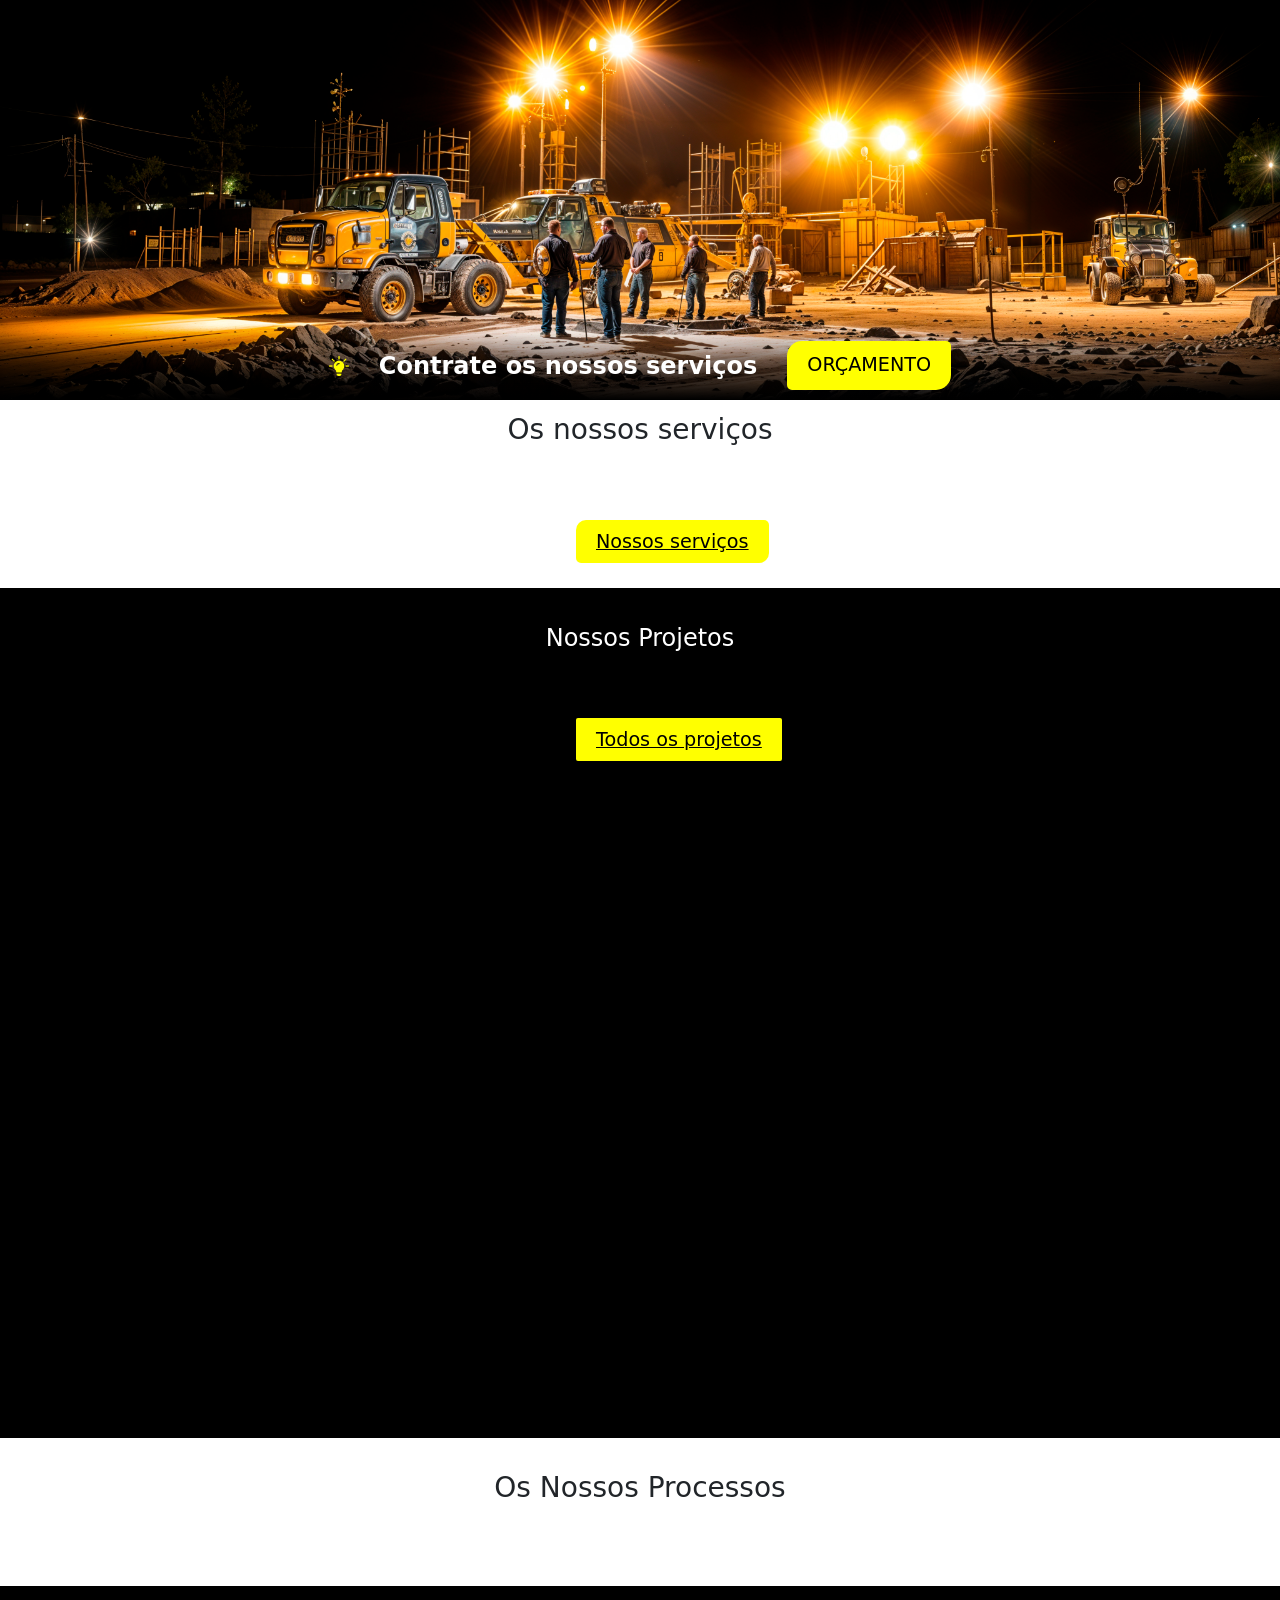
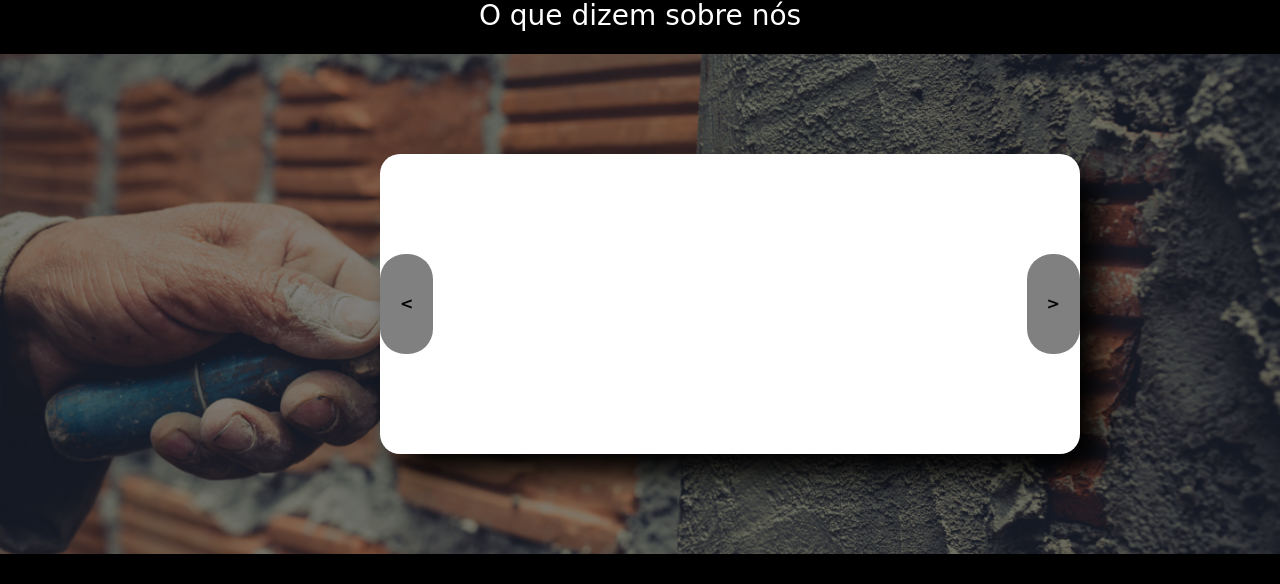
==== index.html @ c29073c8 "feat: terminando os arrays e propriedades dentro do HTML atraves do JS" ====
<!DOCTYPE html>
<html lang="pt-BR">

<head>
    <meta charset="UTF-8">
    <meta name="viewport" content="width=device-width, initial-scale=1.0">
    <title>Kipedreiro</title>
    <link rel="stylesheet" href="assets/css/style.css">
    <script src="https://cdn.jsdelivr.net/npm/bootstrap@5.3.7/dist/js/bootstrap.bundle.min.js"
        integrity="sha384-ndDqU0Gzau9qJ1lfW4pNLlhNTkCfHzAVBReH9diLvGRem5+R9g2FzA8ZGN954O5Q"
        crossorigin="anonymous"></script>
    <link href="https://cdn.jsdelivr.net/npm/bootstrap@5.3.7/dist/css/bootstrap.min.css" rel="stylesheet"
        integrity="sha384-LN+7fdVzj6u52u30Kp6M/trliBMCMKTyK833zpbD+pXdCLuTusPj697FH4R/5mcr" crossorigin="anonymous">

</head>
<body>
    <header id="header">
    </header>
    <main>
        <section class="hero">
            <div class="conteudo-hero">
                <img src="assets/img/icon/018-idea-1.png" alt="Ideia de projeto" class="icon">
                <p1>Contrate os nossos serviços</p1>
                <button class="botao-orcamento">ORÇAMENTO</button>
            </div>
        </section>
        <section class="servicos">
            <h3 class="titulo">Os nossos serviços</h3>
            <div class="container-servicos">
                <div class="cards" id="container_cards_servico">
                </div>
                <div class="botao-projetos">
                    <a href="servicos.html" class="botao-orcamento">Nossos serviços</a>
                </div>
        </section>
        <section class="projetos">
            <h3 class="titulo">Nossos Projetos</h3>
            <div class="container-projetos">
                <div class="cards-projeto" id="cards-projeto">
                   
                </div>
            </div>
            <div class="botao-projetos">
                <a href="projetos.html" class="botao-orcamento">Todos os projetos</a>
            </div>
        </section>
        <section class="processos">
            <h3 class="titulo">Os Nossos Processos</h3>
            <div class="container-processo">
                <div class="cards" id="cards_processos">
                </div>
        </section>
        <section class="testemunhos">
            <h3 class="titulo">O que dizem sobre nós</h3>
            <div class="testemunhos_hero">
                <div class="conteudo_hero_testemunhos" id="testemunho_comentario">
                    <div class="testemunho-controles">
                        <button id="prev-testemunho" class="botoes_slides_esquerdo"><</button>
                        <button id="next-testemunho" class="botoes_slides_direita">></button>
                      </div>
                </div>
            </div>
        </section>
                    
    </main>
    <footer id="footer">
    </footer>

    <script src="/assets/JS/script.js" type="module" defer></script>

</body>

</html>
<article></article>
---- assets/css/style.css ----
@import url("base.css");
@import url("variaveis.css");
@import url("hero.css");
@import url("header.css");
@import url("footer.css");
@import url("projetos.css");
@import url("servicos.css");
@import url("cards.css");
@import url("testemunhos.css");
@import url("processos.css");
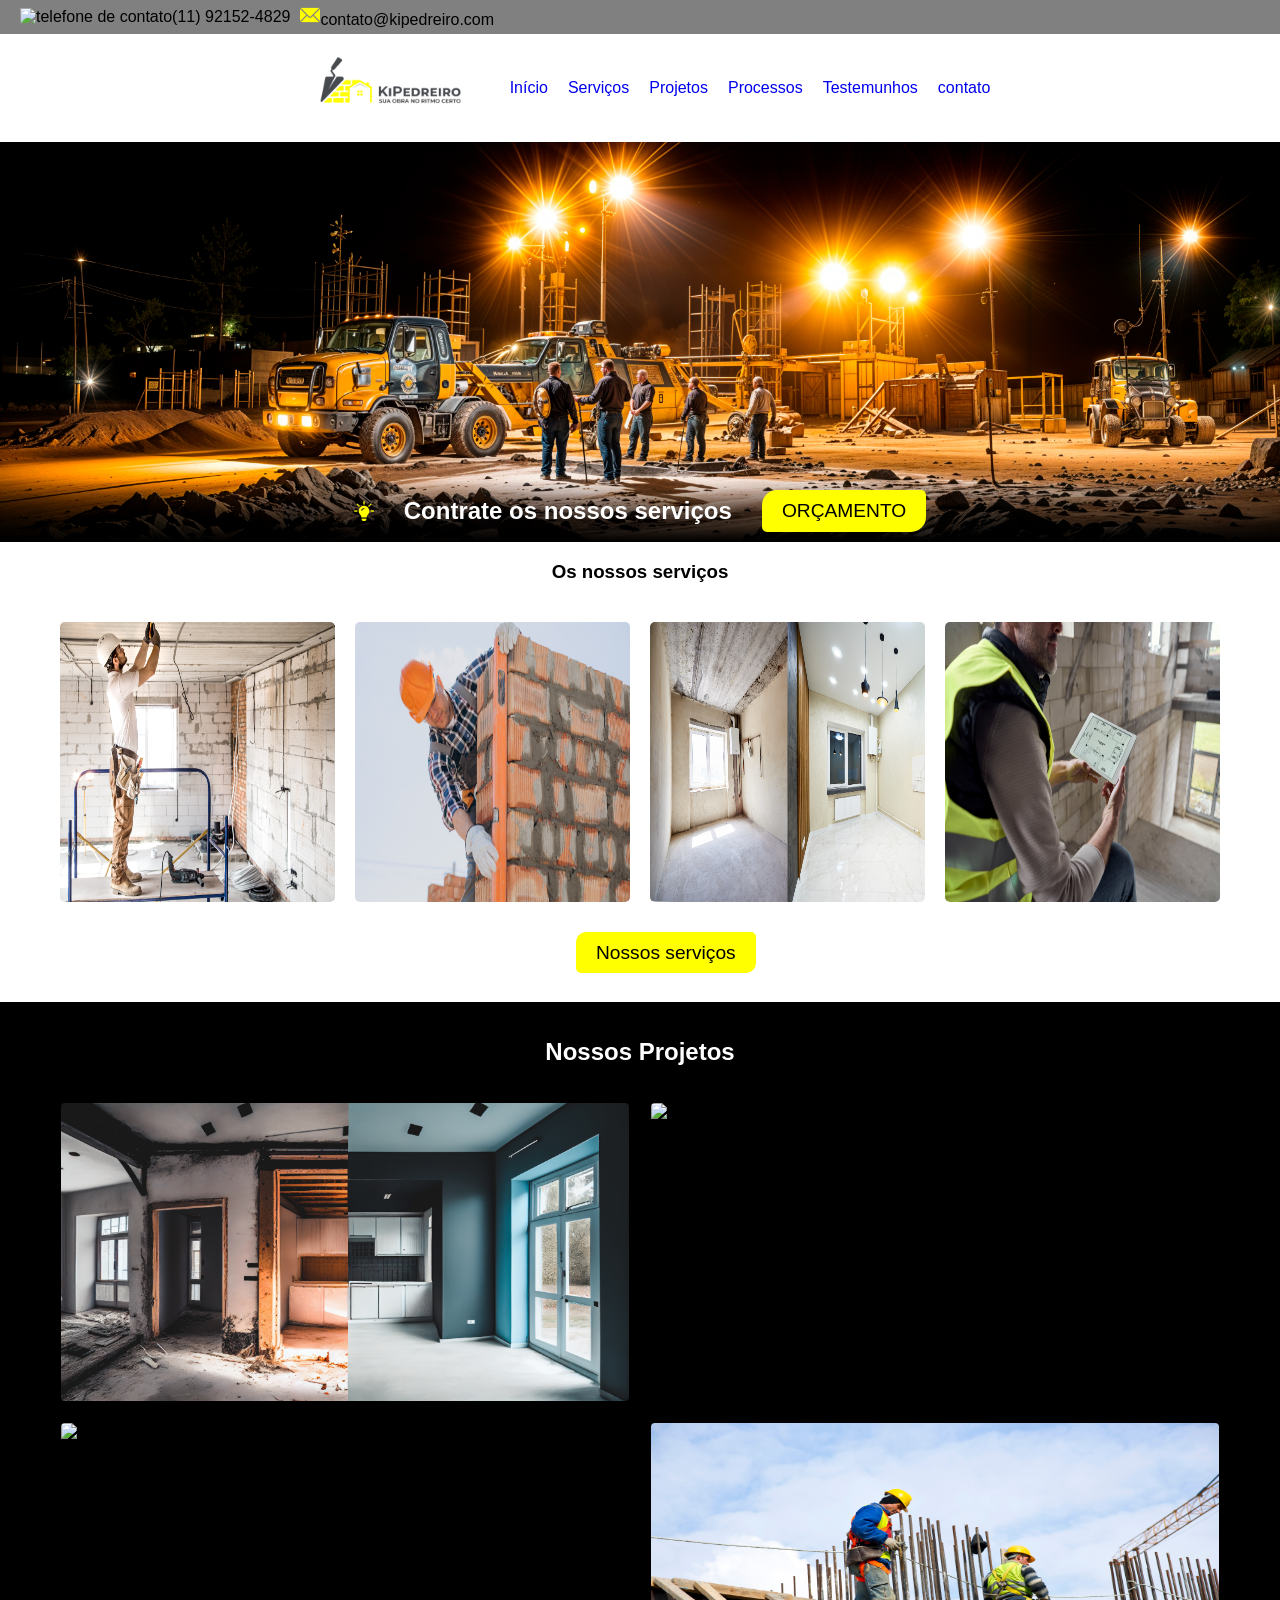
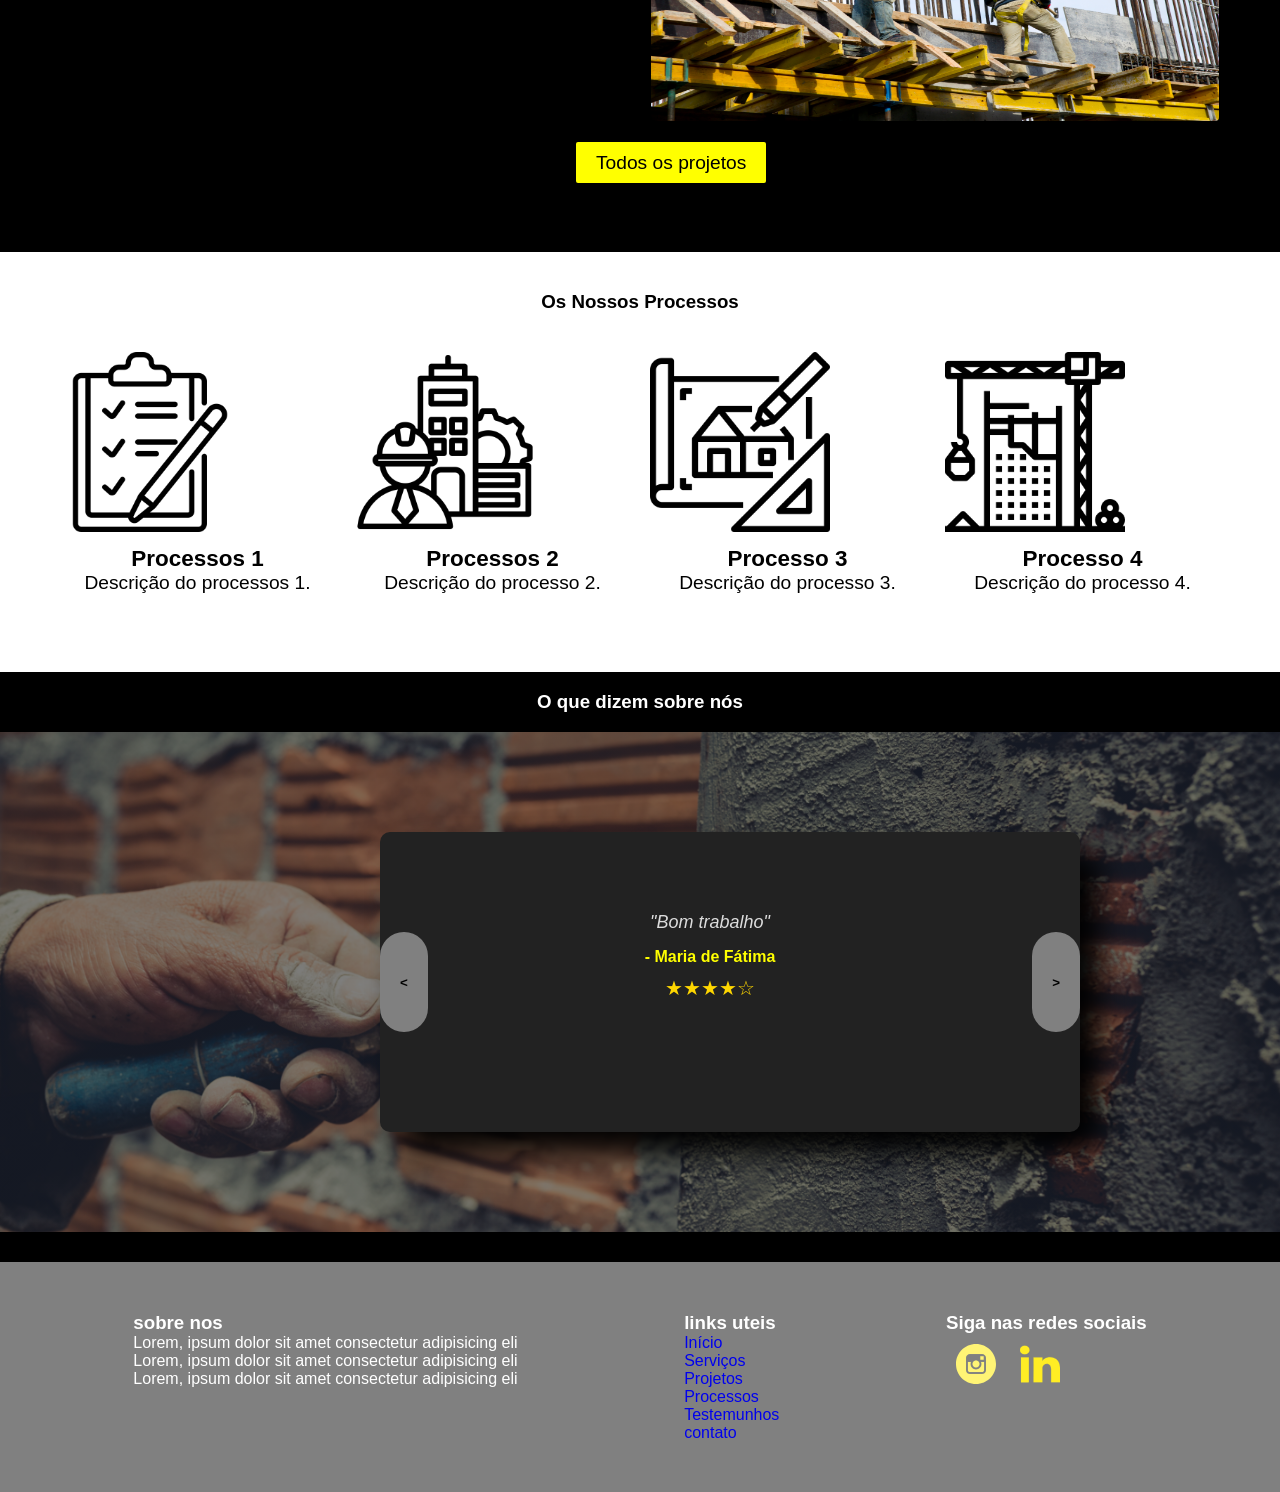
==== commit 1a2326a9: "feat: Começando a pagina processos" ====
--- a/index.html
+++ b/index.html
@@ -6,12 +6,6 @@
     <meta name="viewport" content="width=device-width, initial-scale=1.0">
     <title>Kipedreiro</title>
     <link rel="stylesheet" href="assets/css/style.css">
-    <script src="https://cdn.jsdelivr.net/npm/bootstrap@5.3.7/dist/js/bootstrap.bundle.min.js"
-        integrity="sha384-ndDqU0Gzau9qJ1lfW4pNLlhNTkCfHzAVBReH9diLvGRem5+R9g2FzA8ZGN954O5Q"
-        crossorigin="anonymous"></script>
-    <link href="https://cdn.jsdelivr.net/npm/bootstrap@5.3.7/dist/css/bootstrap.min.css" rel="stylesheet"
-        integrity="sha384-LN+7fdVzj6u52u30Kp6M/trliBMCMKTyK833zpbD+pXdCLuTusPj697FH4R/5mcr" crossorigin="anonymous">
-
 </head>
 <body>
     <header id="header">
@@ -65,7 +59,7 @@
     </main>
     <footer id="footer">
     </footer>
-
+    
     <script src="/assets/JS/script.js" type="module" defer></script>
 
 </body>
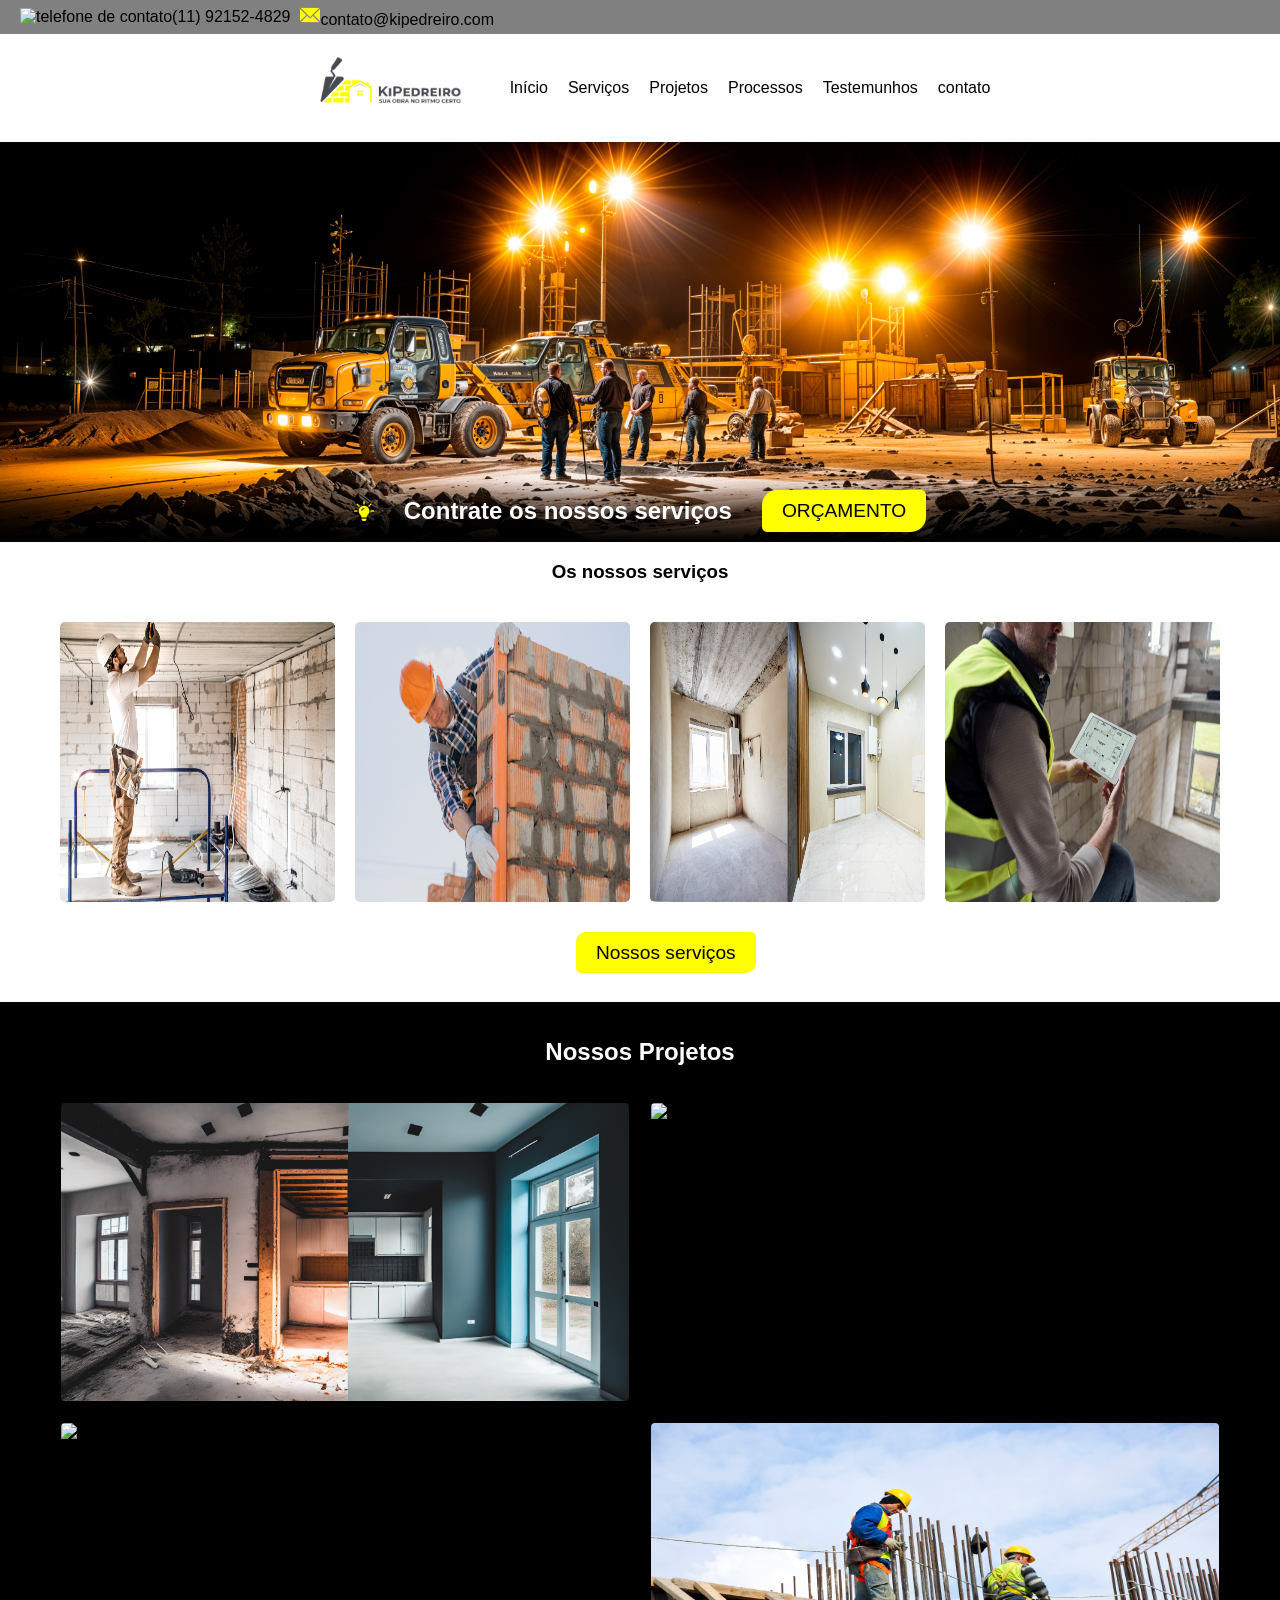
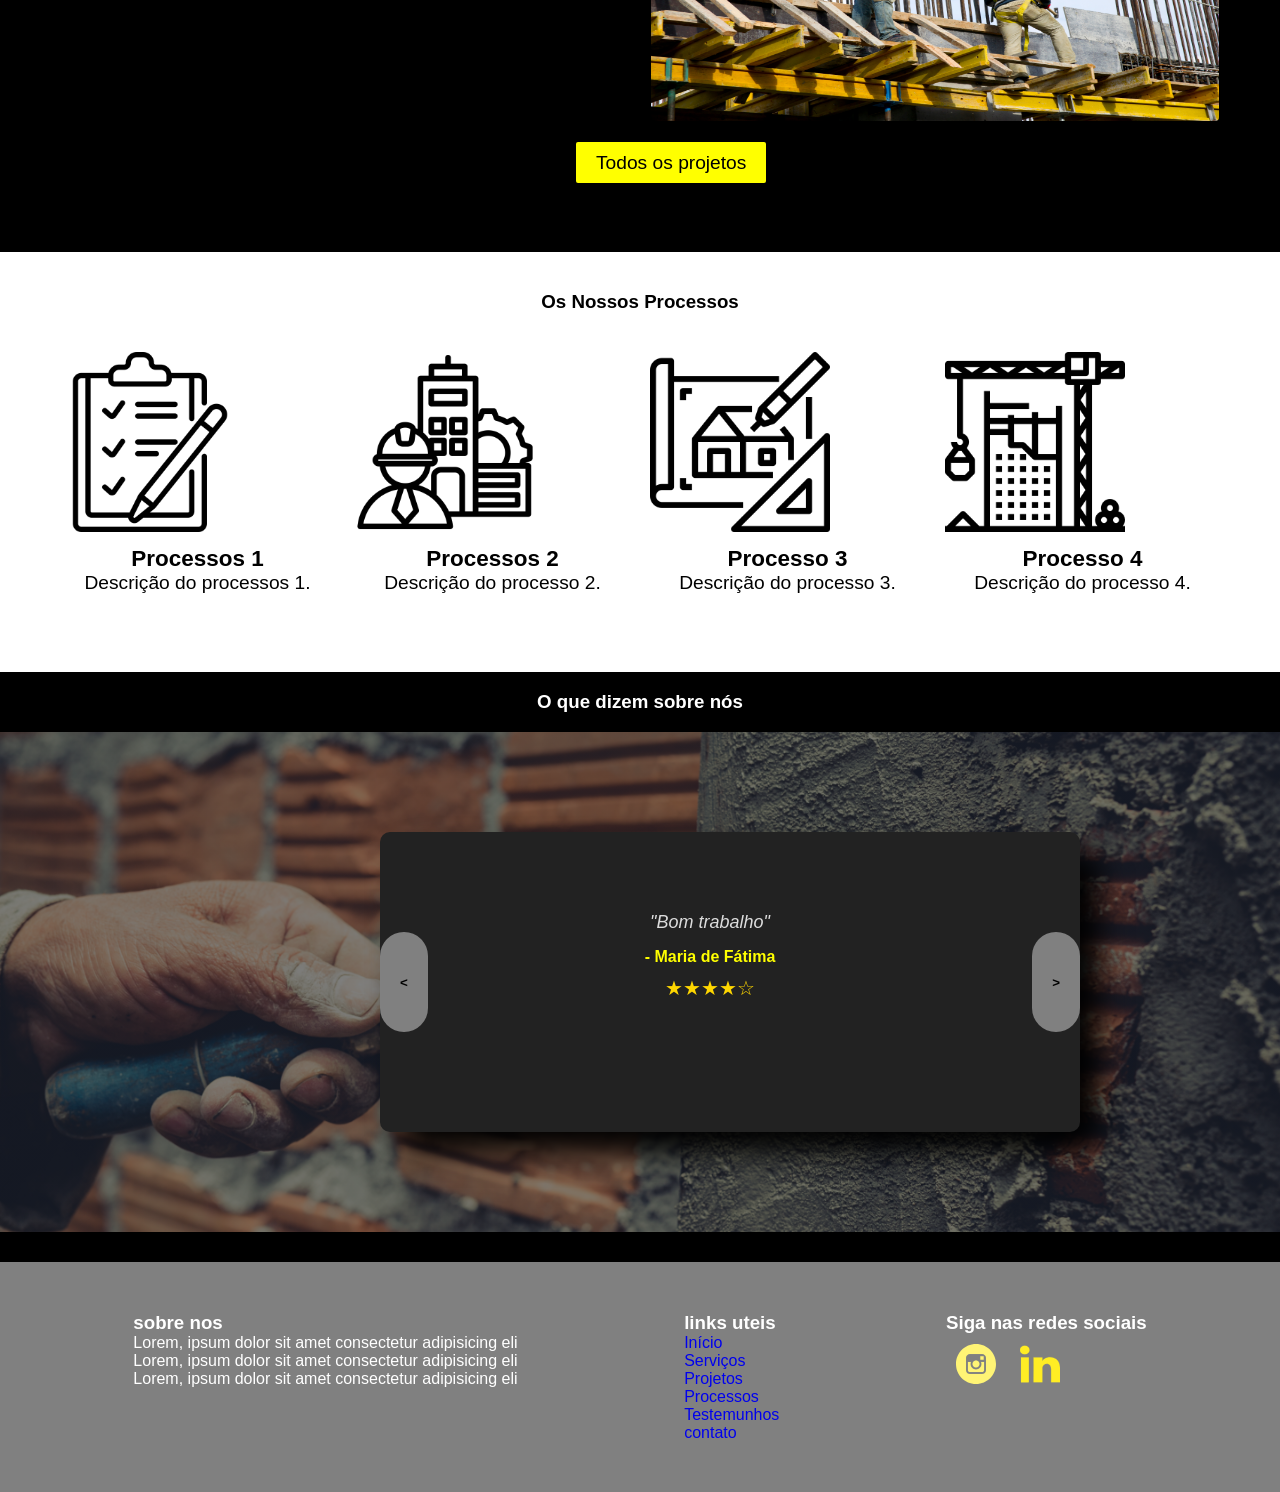
==== commit cc4735b4: "feat. concluindo servicos" ====
--- a/index.html
+++ b/index.html
@@ -6,6 +6,8 @@
     <meta name="viewport" content="width=device-width, initial-scale=1.0">
     <title>Kipedreiro</title>
     <link rel="stylesheet" href="assets/css/style.css">
+
+
 </head>
 <body>
     <header id="header">
@@ -59,7 +61,7 @@
     </main>
     <footer id="footer">
     </footer>
-    
+
     <script src="/assets/JS/script.js" type="module" defer></script>
 
 </body>
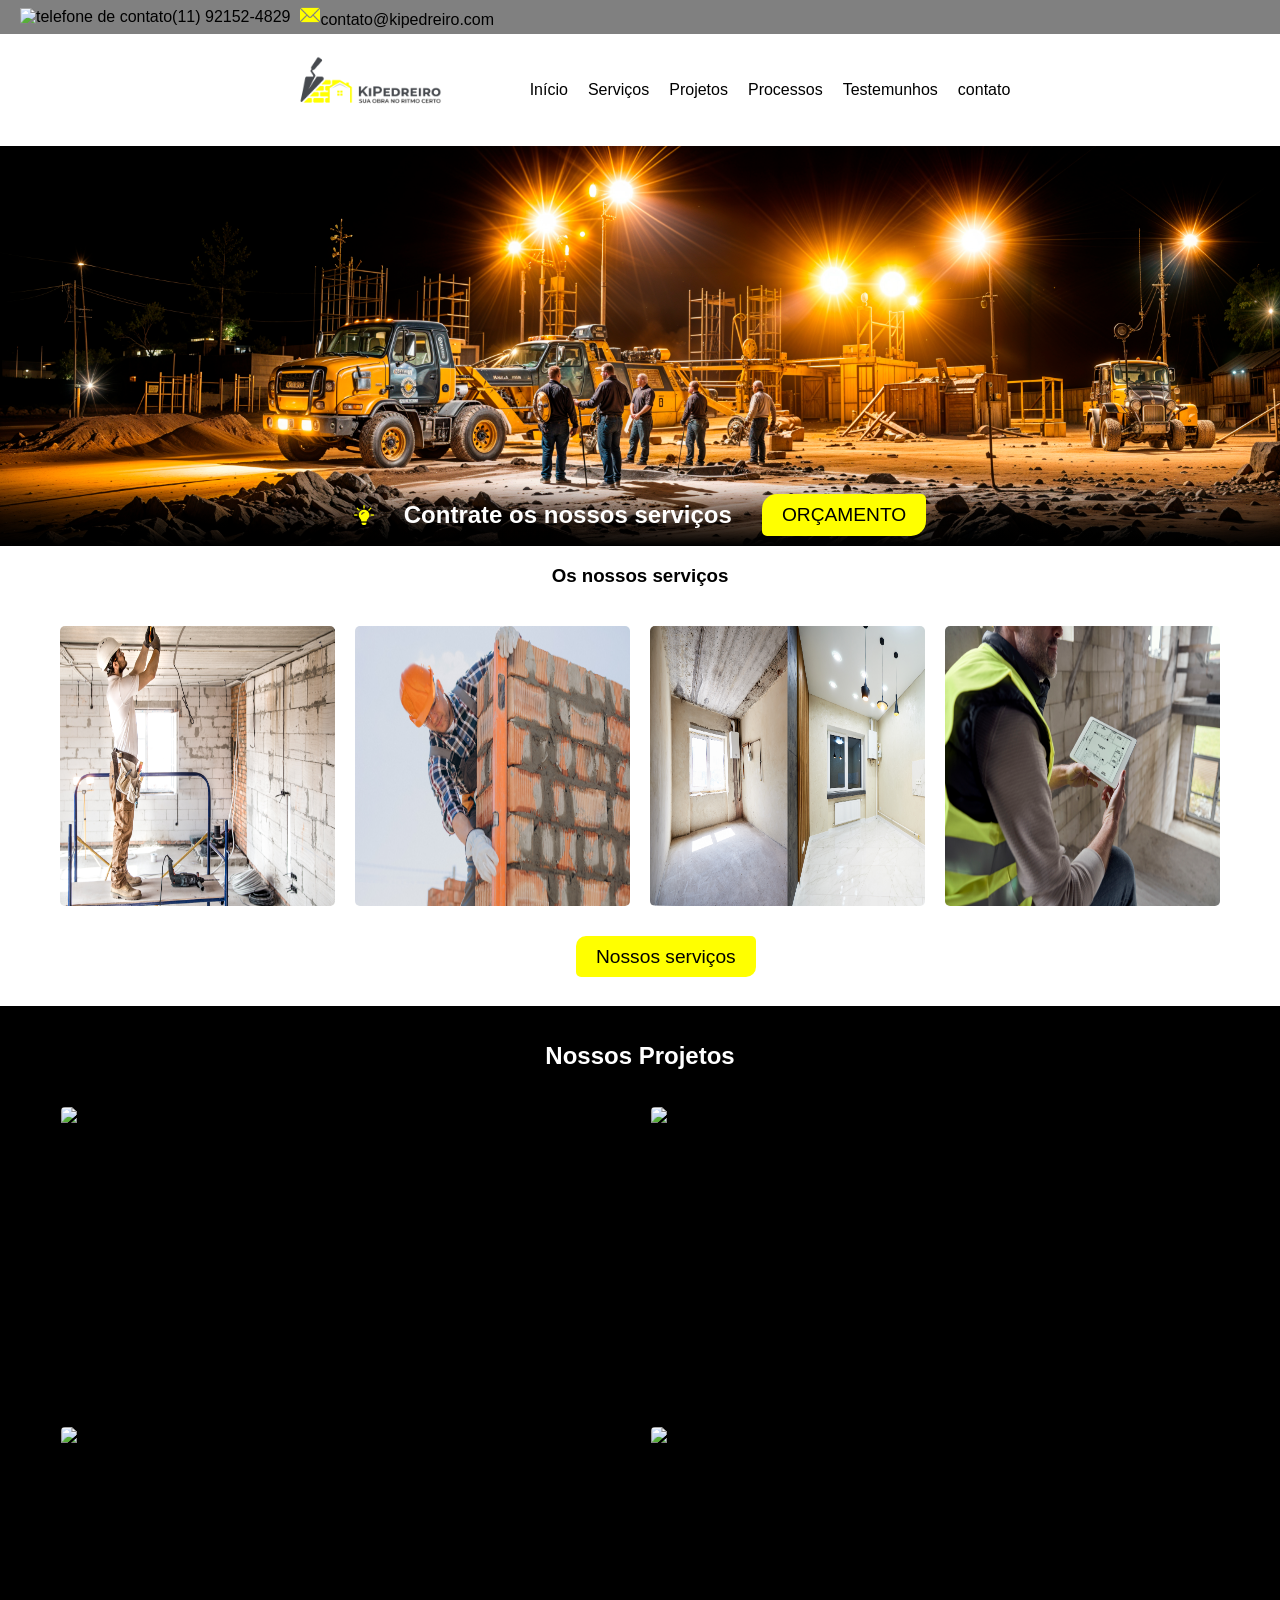
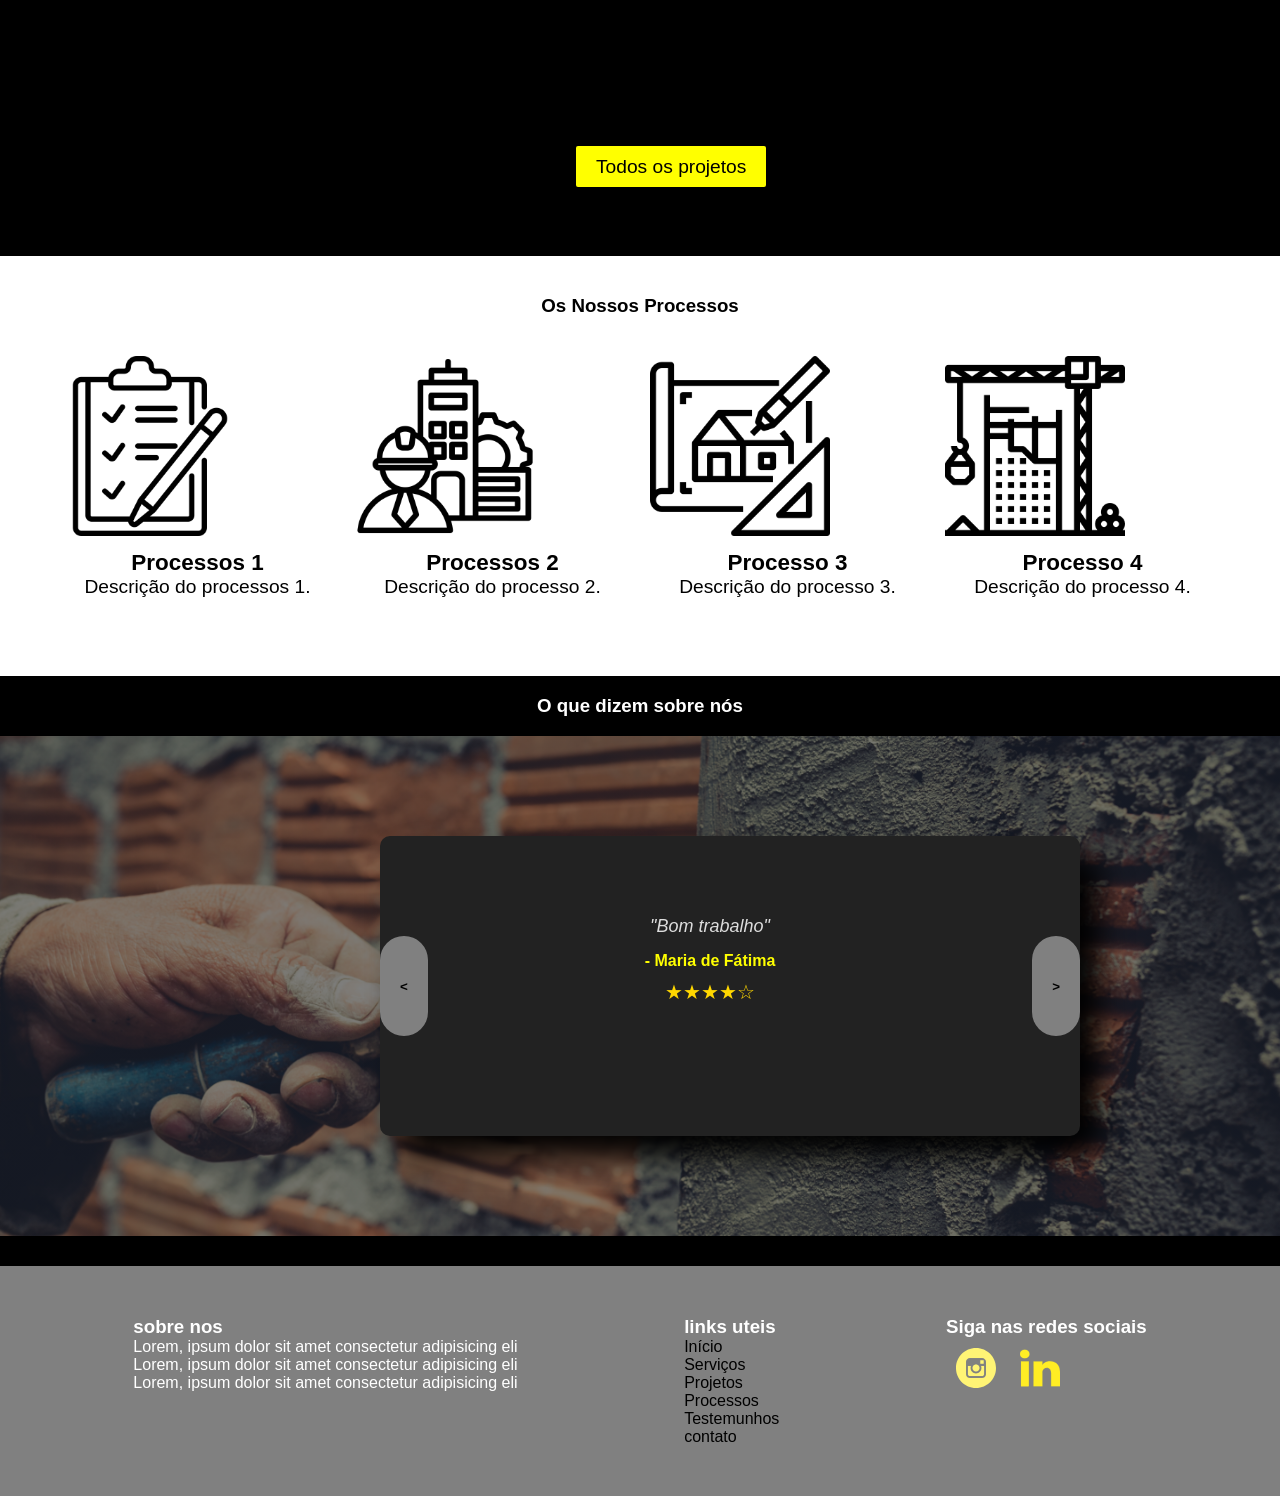
==== commit 1765a397: "feat: Terminado array e propriedade JS pagina projetos" ====
--- a/index.html
+++ b/index.html
@@ -6,8 +6,6 @@
     <meta name="viewport" content="width=device-width, initial-scale=1.0">
     <title>Kipedreiro</title>
     <link rel="stylesheet" href="assets/css/style.css">
-
-
 </head>
 <body>
     <header id="header">
@@ -61,10 +59,9 @@
     </main>
     <footer id="footer">
     </footer>
-
+    
     <script src="/assets/JS/script.js" type="module" defer></script>
 
 </body>
 
 </html>
-<article></article>
--- a/assets/css/style.css
+++ b/assets/css/style.css
@@ -7,4 +7,7 @@
 @import url("servicos.css");
 @import url("cards.css");
 @import url("testemunhos.css");
-@import url("processos.css");+@import url("processos.css");
+@import url("servicos_pagina.css");
+@import url("contato.css");
+@import url("produtos.css");
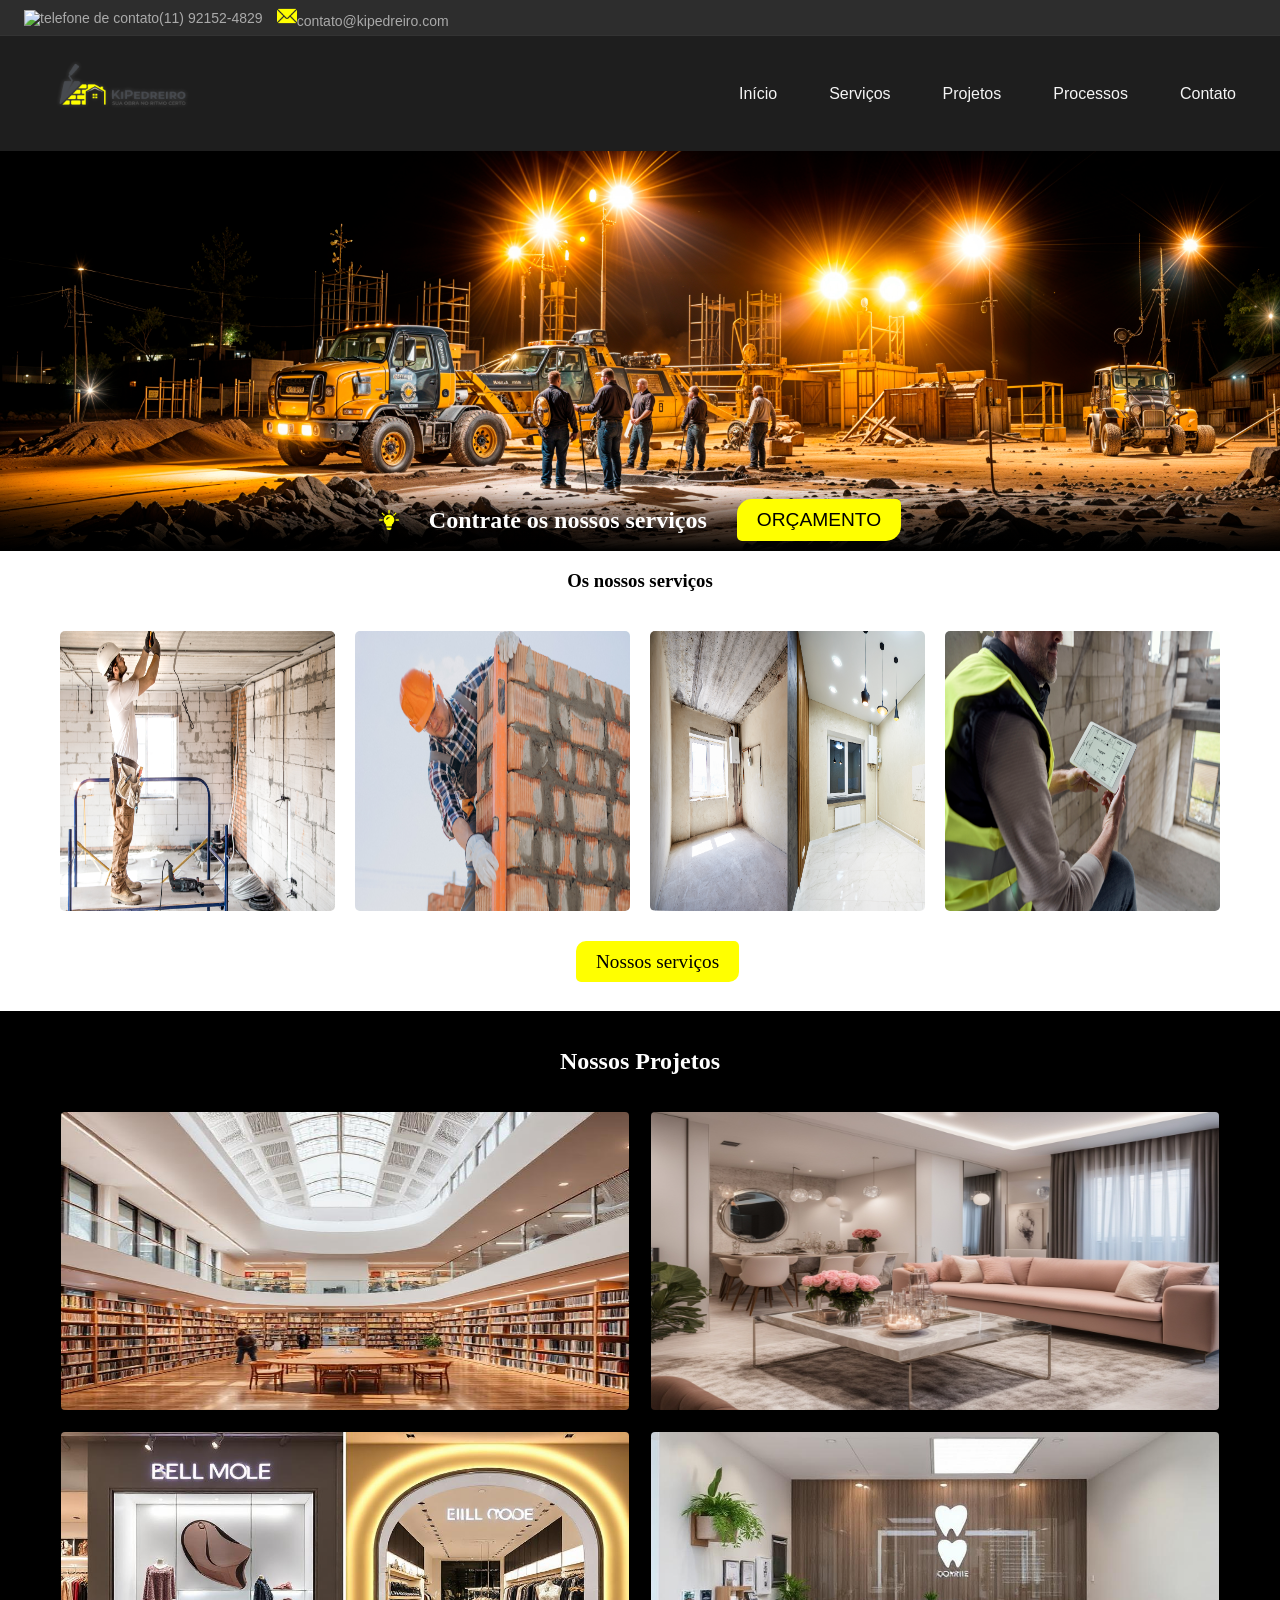
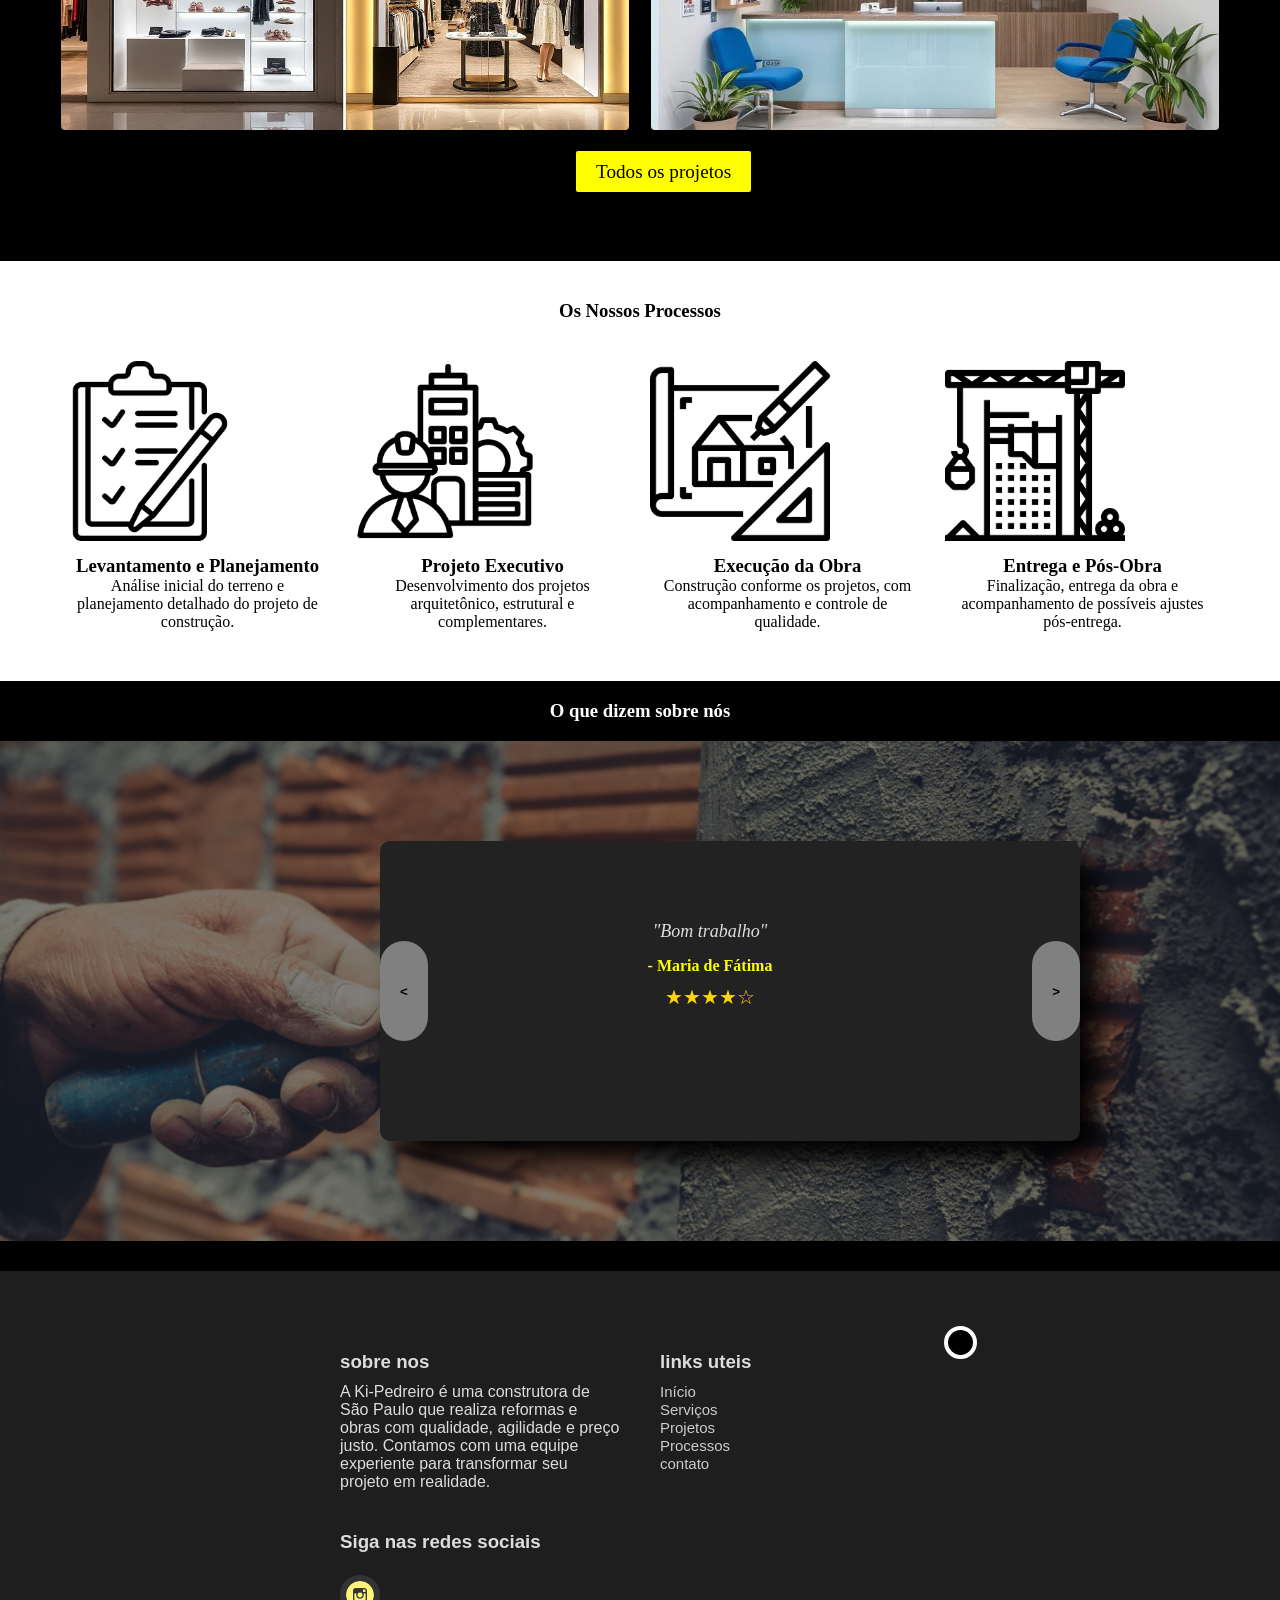
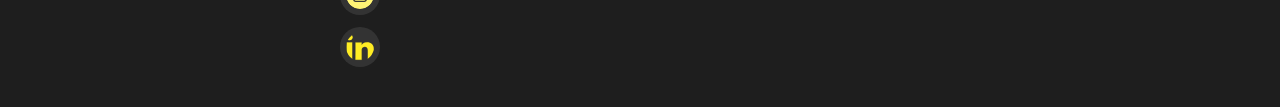
==== commit f7c32cc1: "cosertando caminhos" ====
--- a/index.html
+++ b/index.html
@@ -4,6 +4,10 @@
 <head>
     <meta charset="UTF-8">
     <meta name="viewport" content="width=device-width, initial-scale=1.0">
+    <meta name="description" content="Kipedreiro - Serviços de construção e reforma. Contrate os melhores profissionais para seus projetos.">
+    <meta name="keywords" content="Construção, Reforma, Serviços, Projetos, Profissionais">
+    <meta name="author" content="Kipedreiro">
+    <meta name="robots" content="index, follow">
     <title>Kipedreiro</title>
     <link rel="stylesheet" href="assets/css/style.css">
 </head>
@@ -60,7 +64,7 @@
     <footer id="footer">
     </footer>
     
-    <script src="/assets/JS/script.js" type="module" defer></script>
+    <script src="assets/JS/script.js" type="module" defer></script>
 
 </body>
 
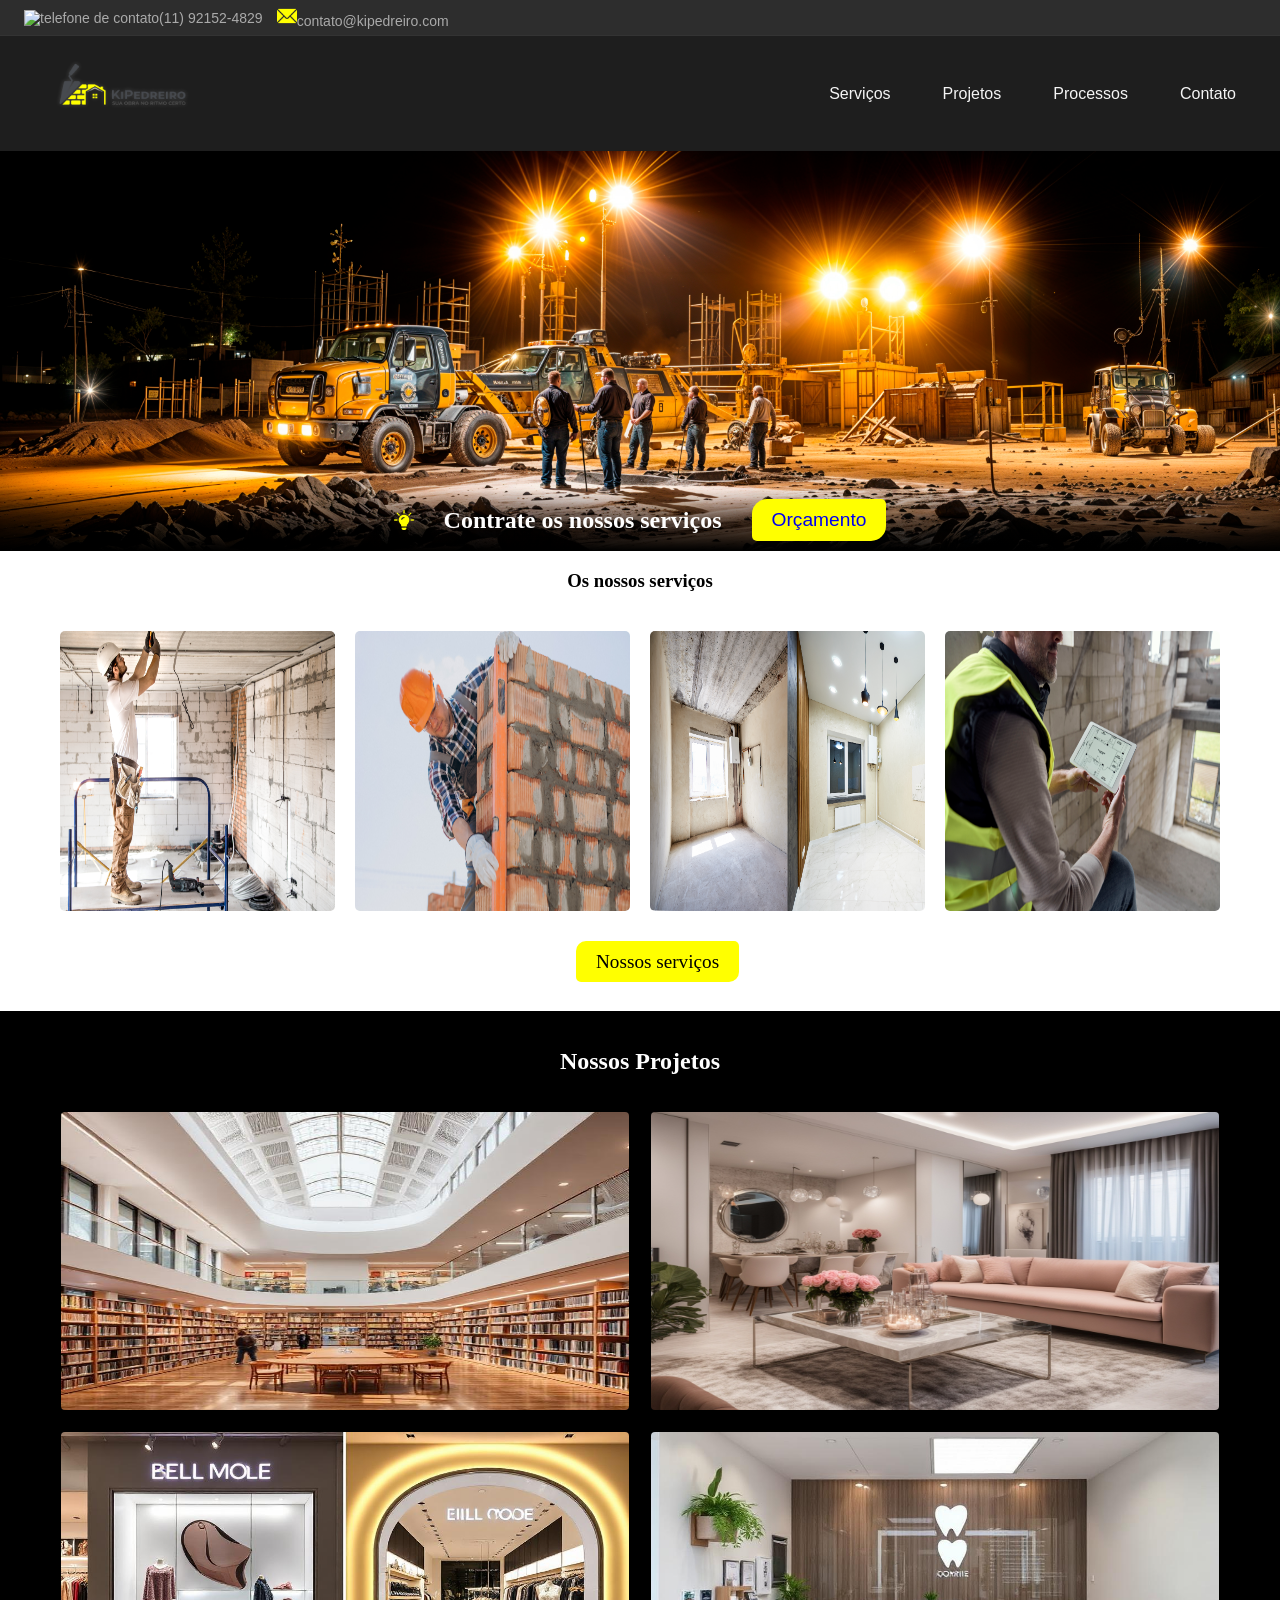
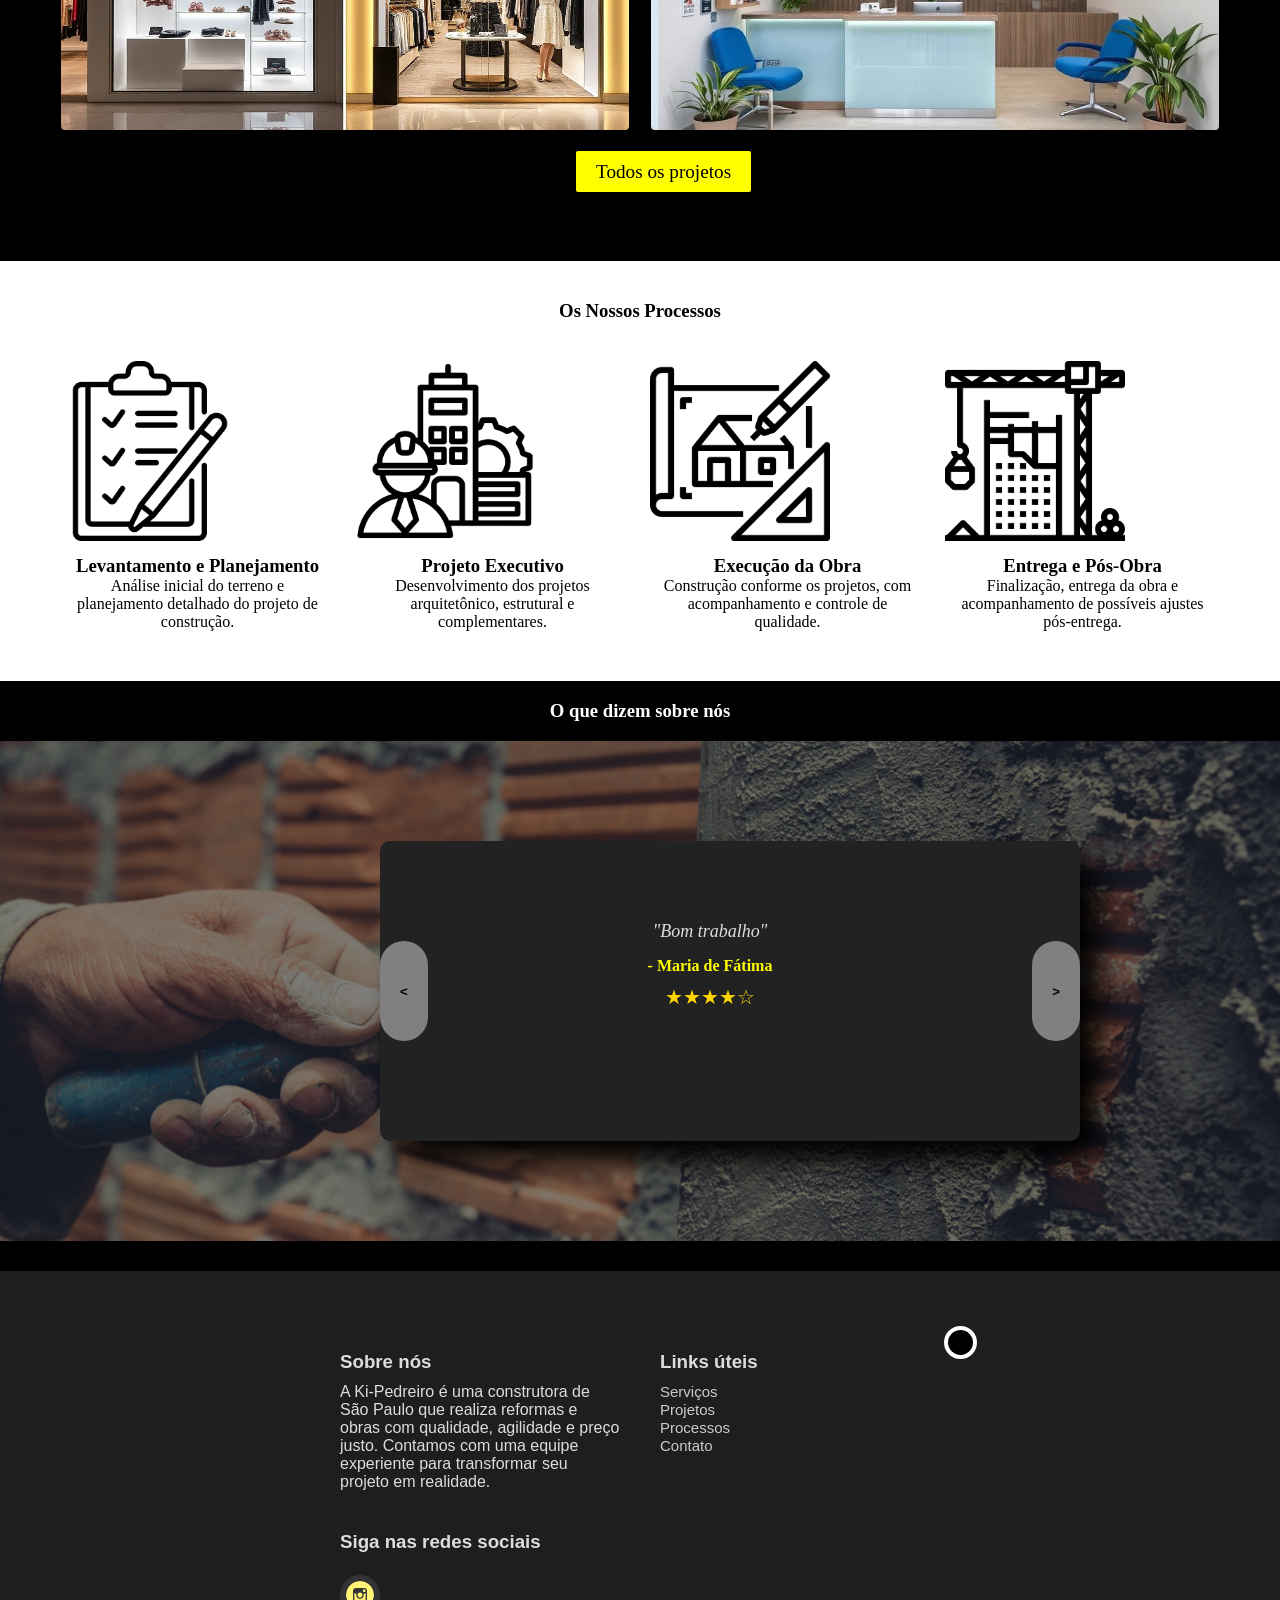
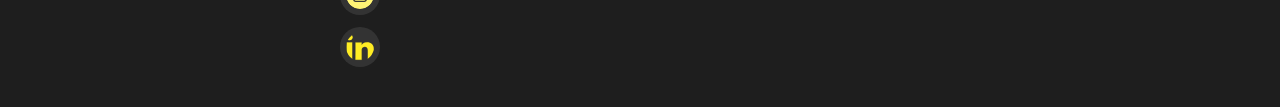
==== commit 42bbc8ae: "Fix:Ajustes e arrumando certas funcionalidades, Toques Finais." ====
--- a/index.html
+++ b/index.html
@@ -19,7 +19,7 @@
             <div class="conteudo-hero">
                 <img src="assets/img/icon/018-idea-1.png" alt="Ideia de projeto" class="icon">
                 <p1>Contrate os nossos serviços</p1>
-                <button class="botao-orcamento">ORÇAMENTO</button>
+                <button class="botao-orcamento"><a href="contato.html">Orçamento</a></button>
             </div>
         </section>
         <section class="servicos">
@@ -64,7 +64,7 @@
     <footer id="footer">
     </footer>
     
-    <script src="assets/JS/script.js" type="module" defer></script>
+    <script src="/assets/JS/script.js" type="module" defer></script>
 
 </body>
 
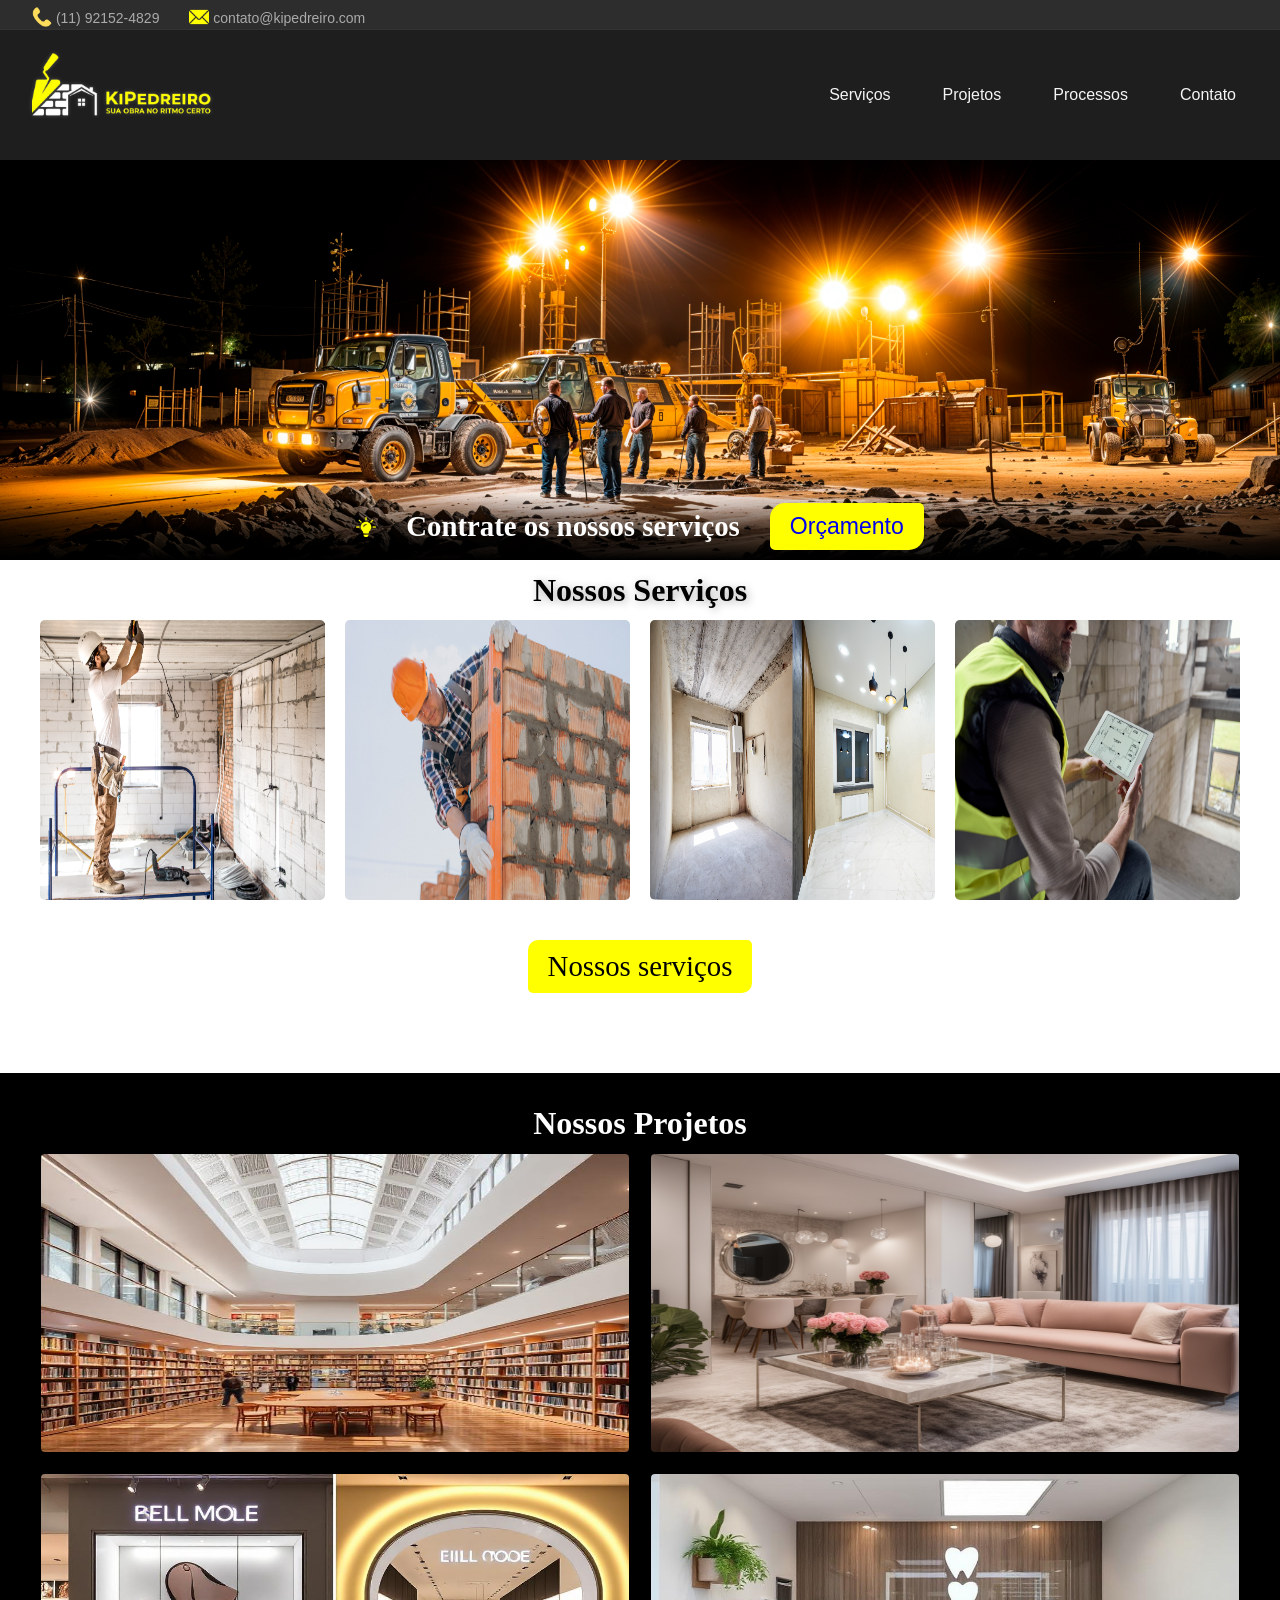
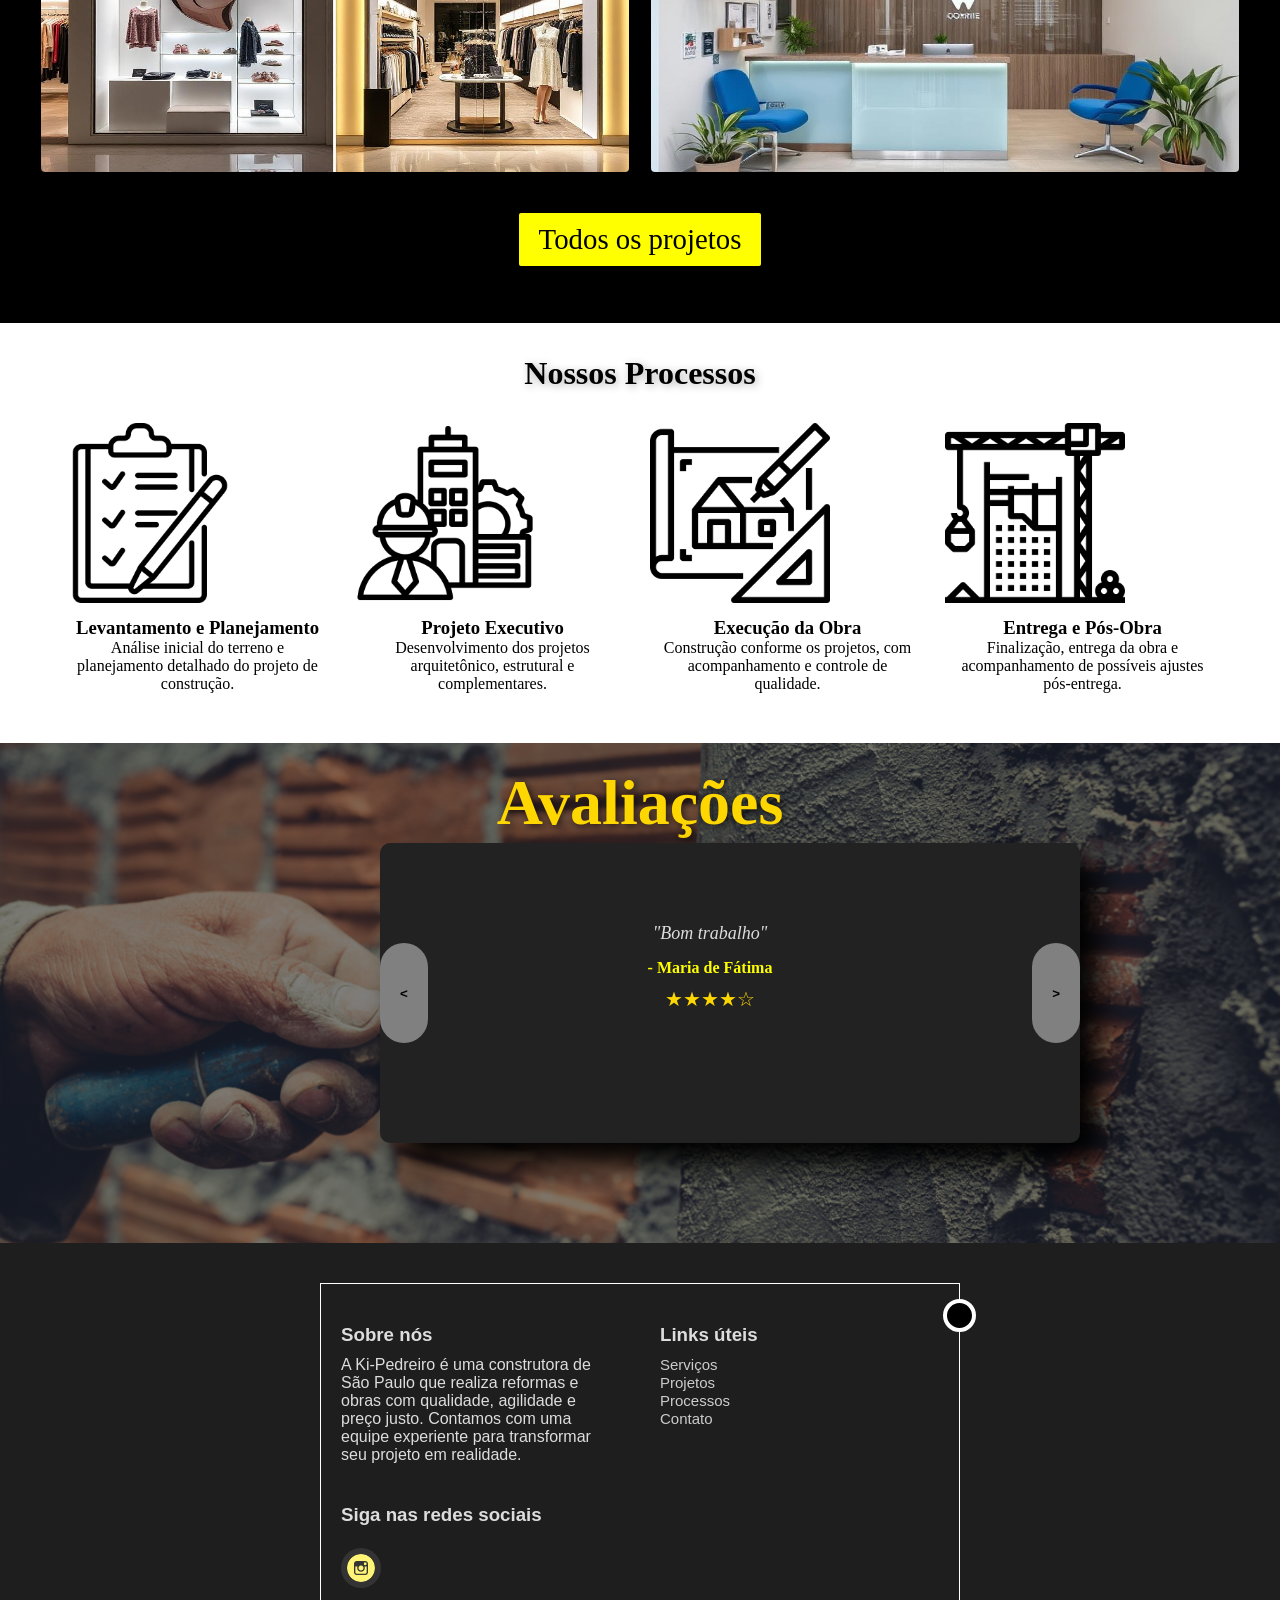
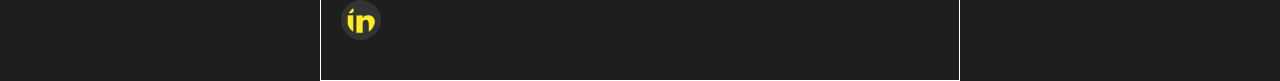
==== commit e4940d03: "Ajustes Finos para apresentação" ====
--- a/index.html
+++ b/index.html
@@ -23,7 +23,7 @@
             </div>
         </section>
         <section class="servicos">
-            <h3 class="titulo">Os nossos serviços</h3>
+            <h3 class="titulo"> Nossos Serviços</h3>
             <div class="container-servicos">
                 <div class="cards" id="container_cards_servico">
                 </div>
@@ -43,14 +43,14 @@
             </div>
         </section>
         <section class="processos">
-            <h3 class="titulo">Os Nossos Processos</h3>
+            <h3 class="titulo">Nossos Processos</h3>
             <div class="container-processo">
                 <div class="cards" id="cards_processos">
                 </div>
         </section>
         <section class="testemunhos">
-            <h3 class="titulo">O que dizem sobre nós</h3>
             <div class="testemunhos_hero">
+                  <h3 class="titulo">Avaliações</h3>
                 <div class="conteudo_hero_testemunhos" id="testemunho_comentario">
                     <div class="testemunho-controles">
                         <button id="prev-testemunho" class="botoes_slides_esquerdo"><</button>
